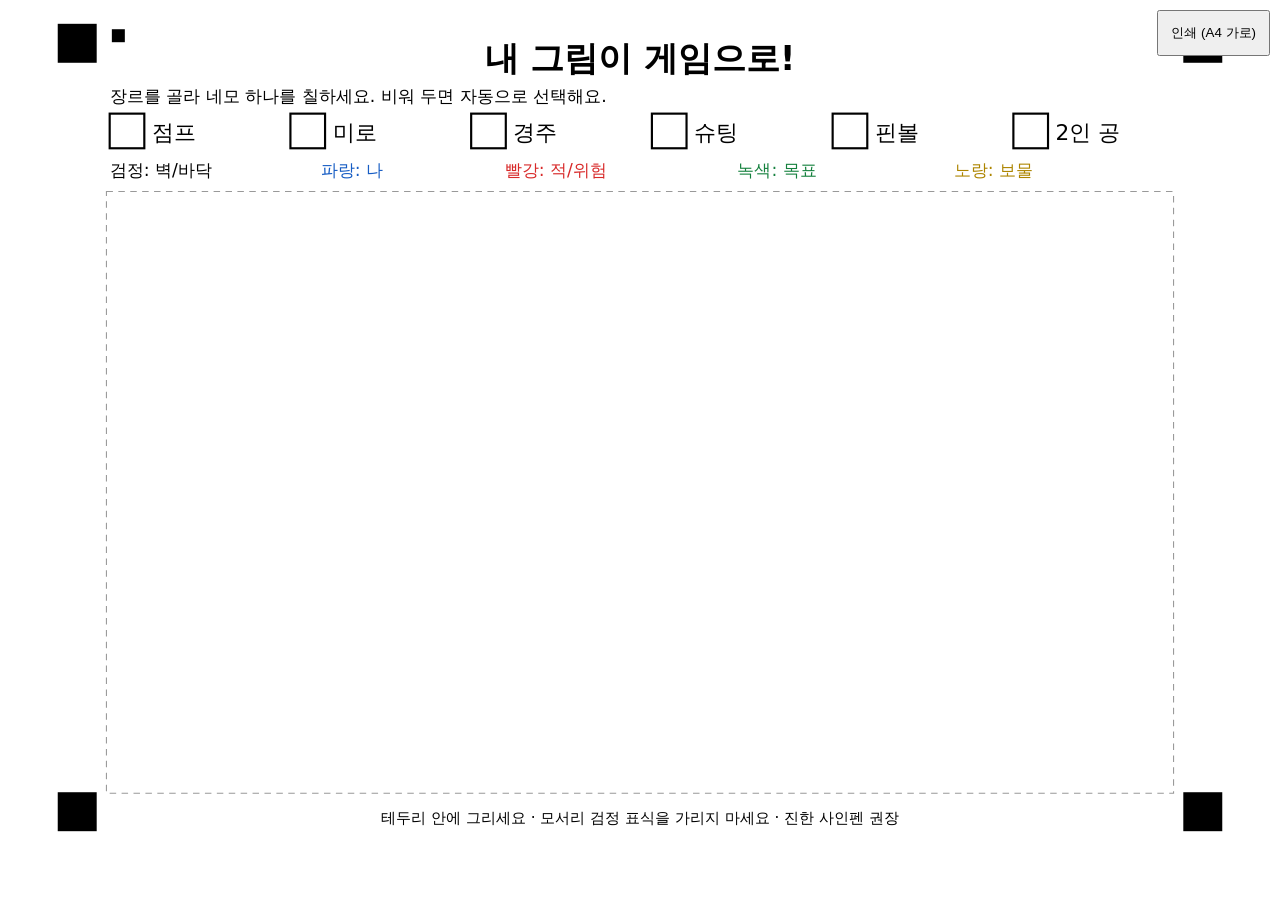
==== sheet.html @ 659083c6 "Add files via upload" ====
<!doctype html><html lang="ko"><meta charset="utf-8"><title>A4 그림게임 용지</title><style>@page{size:A4 landscape;margin:0}body{margin:0;font-family:system-ui,sans-serif}svg{display:block;width:100%;max-height:95vh}button{position:fixed;right:10px;top:10px;padding:12px;z-index:9}@media print{button{display:none}svg{width:297mm;height:210mm;max-height:none}}</style><button onclick="print()">인쇄 (A4 가로)</button><svg viewBox="0 0 1120 790" xmlns="http://www.w3.org/2000/svg"><rect width="1120" height="790" fill="white"/><g fill="black"><rect x="22" y="22" width="36" height="36"/><rect x="1062" y="22" width="36" height="36"/><rect x="22" y="732" width="36" height="36"/><rect x="1062" y="732" width="36" height="36"/><rect x="72" y="27" width="12" height="12"/></g><text x="560" y="65" text-anchor="middle" font-size="31" font-weight="bold">내 그림이 게임으로!</text><text x="70" y="94" font-size="16">장르를 골라 네모 하나를 칠하세요. 비워 두면 자동으로 선택해요.</text><g fill="none" stroke="black" stroke-width="2"><rect x="70" y="105" width="32" height="32"/><rect x="237" y="105" width="32" height="32"/><rect x="404" y="105" width="32" height="32"/><rect x="571" y="105" width="32" height="32"/><rect x="738" y="105" width="32" height="32"/><rect x="905" y="105" width="32" height="32"/></g><g font-size="20"><text x="109" y="129">점프</text><text x="276" y="129">미로</text><text x="443" y="129">경주</text><text x="610" y="129">슈팅</text><text x="777" y="129">핀볼</text><text x="944" y="129">2인 공</text></g><rect x="67" y="177" width="986" height="556" fill="none" stroke="#999" stroke-dasharray="6 5"/><g font-size="16"><text x="70" y="163">검정: 벽/바닥</text><text x="265" y="163" fill="#175dc4">파랑: 나</text><text x="435" y="163" fill="#d82a2a">빨강: 적/위험</text><text x="650" y="163" fill="#15813e">녹색: 목표</text><text x="850" y="163" fill="#ad8500">노랑: 보물</text></g><text x="560" y="760" font-size="14" text-anchor="middle">테두리 안에 그리세요 · 모서리 검정 표식을 가리지 마세요 · 진한 사인펜 권장</text></svg></html>
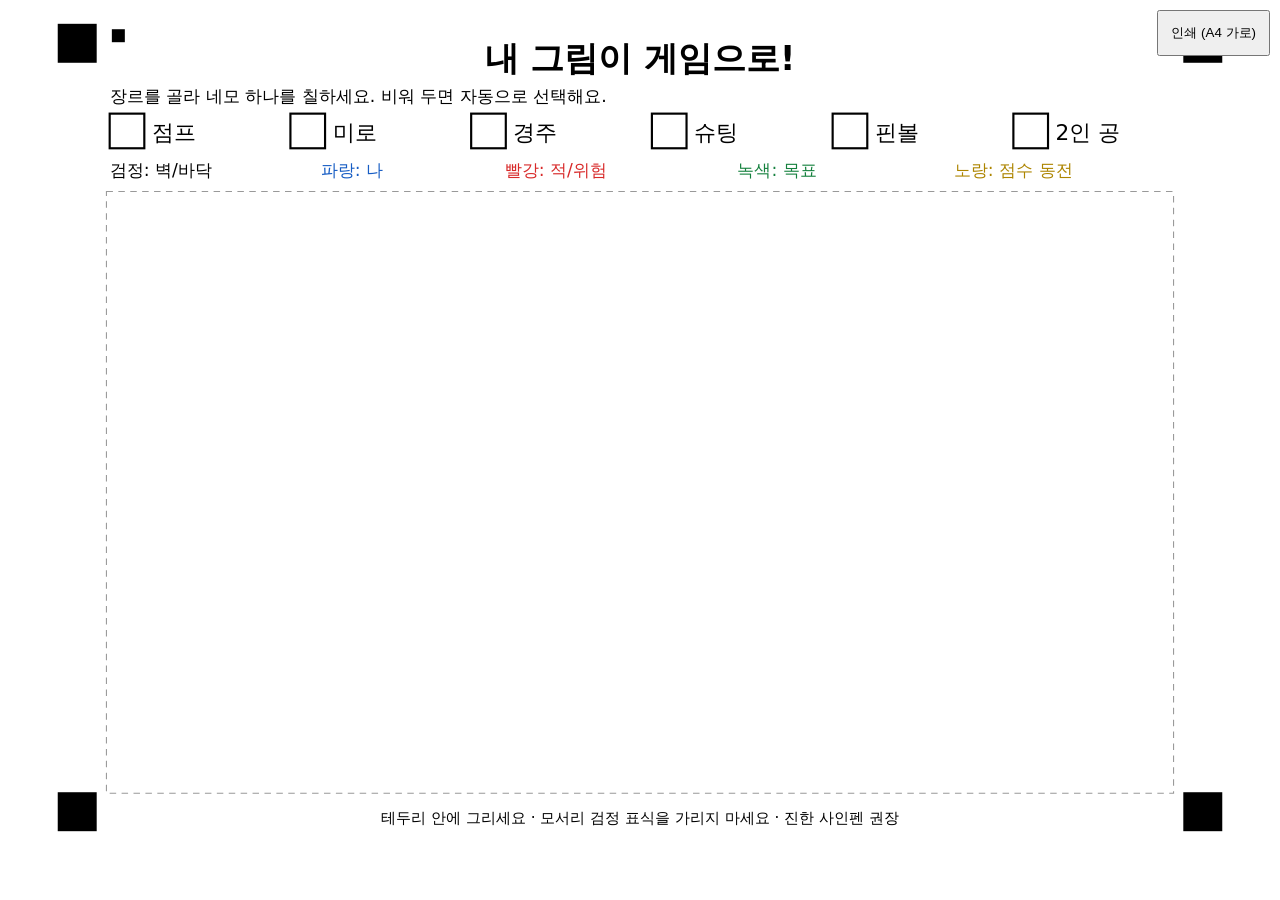
==== commit 234c0ec9: "Add files via upload" ====
--- a/sheet.html
+++ b/sheet.html
@@ -1 +1 @@
-<!doctype html><html lang="ko"><meta charset="utf-8"><title>A4 그림게임 용지</title><style>@page{size:A4 landscape;margin:0}body{margin:0;font-family:system-ui,sans-serif}svg{display:block;width:100%;max-height:95vh}button{position:fixed;right:10px;top:10px;padding:12px;z-index:9}@media print{button{display:none}svg{width:297mm;height:210mm;max-height:none}}</style><button onclick="print()">인쇄 (A4 가로)</button><svg viewBox="0 0 1120 790" xmlns="http://www.w3.org/2000/svg"><rect width="1120" height="790" fill="white"/><g fill="black"><rect x="22" y="22" width="36" height="36"/><rect x="1062" y="22" width="36" height="36"/><rect x="22" y="732" width="36" height="36"/><rect x="1062" y="732" width="36" height="36"/><rect x="72" y="27" width="12" height="12"/></g><text x="560" y="65" text-anchor="middle" font-size="31" font-weight="bold">내 그림이 게임으로!</text><text x="70" y="94" font-size="16">장르를 골라 네모 하나를 칠하세요. 비워 두면 자동으로 선택해요.</text><g fill="none" stroke="black" stroke-width="2"><rect x="70" y="105" width="32" height="32"/><rect x="237" y="105" width="32" height="32"/><rect x="404" y="105" width="32" height="32"/><rect x="571" y="105" width="32" height="32"/><rect x="738" y="105" width="32" height="32"/><rect x="905" y="105" width="32" height="32"/></g><g font-size="20"><text x="109" y="129">점프</text><text x="276" y="129">미로</text><text x="443" y="129">경주</text><text x="610" y="129">슈팅</text><text x="777" y="129">핀볼</text><text x="944" y="129">2인 공</text></g><rect x="67" y="177" width="986" height="556" fill="none" stroke="#999" stroke-dasharray="6 5"/><g font-size="16"><text x="70" y="163">검정: 벽/바닥</text><text x="265" y="163" fill="#175dc4">파랑: 나</text><text x="435" y="163" fill="#d82a2a">빨강: 적/위험</text><text x="650" y="163" fill="#15813e">녹색: 목표</text><text x="850" y="163" fill="#ad8500">노랑: 보물</text></g><text x="560" y="760" font-size="14" text-anchor="middle">테두리 안에 그리세요 · 모서리 검정 표식을 가리지 마세요 · 진한 사인펜 권장</text></svg></html>
+<!doctype html><html lang="ko"><meta charset="utf-8"><title>A4 그림게임 용지</title><style>@page{size:A4 landscape;margin:0}body{margin:0;font-family:system-ui,sans-serif}svg{display:block;width:100%;max-height:95vh}button{position:fixed;right:10px;top:10px;padding:12px;z-index:9}@media print{button{display:none}svg{width:297mm;height:210mm;max-height:none}}</style><button onclick="print()">인쇄 (A4 가로)</button><svg viewBox="0 0 1120 790" xmlns="http://www.w3.org/2000/svg"><rect width="1120" height="790" fill="white"/><g fill="black"><rect x="22" y="22" width="36" height="36"/><rect x="1062" y="22" width="36" height="36"/><rect x="22" y="732" width="36" height="36"/><rect x="1062" y="732" width="36" height="36"/><rect x="72" y="27" width="12" height="12"/></g><text x="560" y="65" text-anchor="middle" font-size="31" font-weight="bold">내 그림이 게임으로!</text><text x="70" y="94" font-size="16">장르를 골라 네모 하나를 칠하세요. 비워 두면 자동으로 선택해요.</text><g fill="none" stroke="black" stroke-width="2"><rect x="70" y="105" width="32" height="32"/><rect x="237" y="105" width="32" height="32"/><rect x="404" y="105" width="32" height="32"/><rect x="571" y="105" width="32" height="32"/><rect x="738" y="105" width="32" height="32"/><rect x="905" y="105" width="32" height="32"/></g><g font-size="20"><text x="109" y="129">점프</text><text x="276" y="129">미로</text><text x="443" y="129">경주</text><text x="610" y="129">슈팅</text><text x="777" y="129">핀볼</text><text x="944" y="129">2인 공</text></g><rect x="67" y="177" width="986" height="556" fill="none" stroke="#999" stroke-dasharray="6 5"/><g font-size="16"><text x="70" y="163">검정: 벽/바닥</text><text x="265" y="163" fill="#175dc4">파랑: 나</text><text x="435" y="163" fill="#d82a2a">빨강: 적/위험</text><text x="650" y="163" fill="#15813e">녹색: 목표</text><text x="850" y="163" fill="#ad8500">노랑: 점수 동전</text></g><text x="560" y="760" font-size="14" text-anchor="middle">테두리 안에 그리세요 · 모서리 검정 표식을 가리지 마세요 · 진한 사인펜 권장</text></svg></html>
